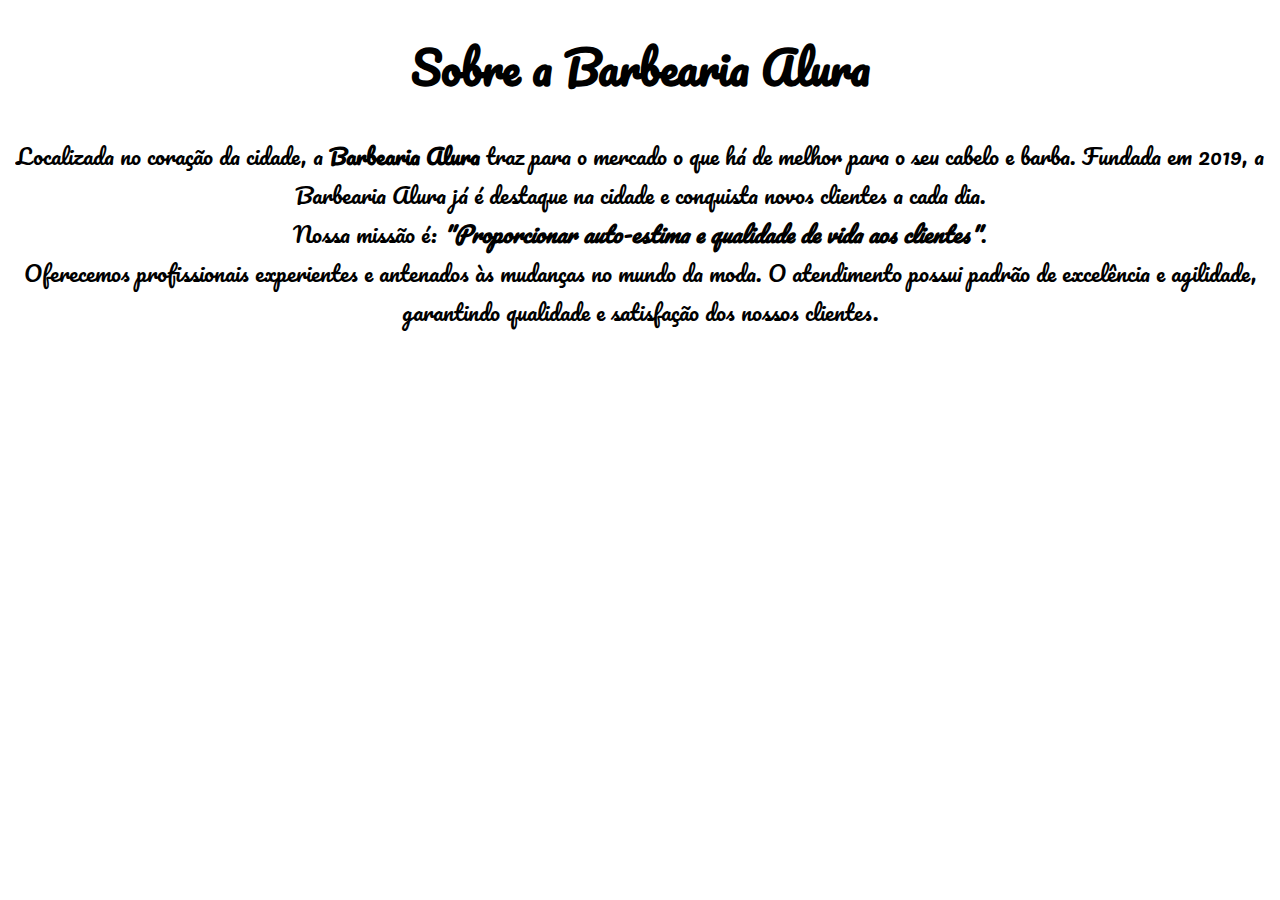
==== index.html @ dcc34181 "Add files via upload" ====
<!DOCTYPE html>
<html lang="en">
<head>
    <meta charset="UTF-8">
    <meta http-equiv="X-UA-Compatible" content="IE=edge">
    <meta name="viewport" content="width=device-width, initial-scale=1.0">
    <title>Barbearia Alura</title>
    <link rel="stylesheet" href="style.css">
    <link rel="preconnect" href="https://fonts.googleapis.com">
    <link rel="preconnect" href="https://fonts.gstatic.com" crossorigin>
    <link href="https://fonts.googleapis.com/css2?family=Pacifico&display=swap" rel="stylesheet">
</head>
<body>
    <h1>Sobre a Barbearia Alura</h1>
    <p>Localizada no coração da cidade, a <strong>Barbearia Alura</strong> traz para o mercado o que há de melhor para o seu cabelo e barba. Fundada em 2019, a Barbearia Alura já é destaque na cidade e conquista novos clientes a cada dia.<br>
        
        Nossa missão é: <em><strong>"Proporcionar auto-estima e qualidade de vida aos clientes"</strong></em>.<br>
        
        Oferecemos profissionais experientes e antenados às mudanças no mundo da moda. O atendimento possui padrão de excelência e agilidade, garantindo qualidade e satisfação dos nossos clientes.</p>
</body>
---- style.css ----
p {
    font-size: 22px;
}

h1 {
    font-size: 44px;
}

* {
    font-family: 'Pacifico', cursive;
    text-align: center;
}
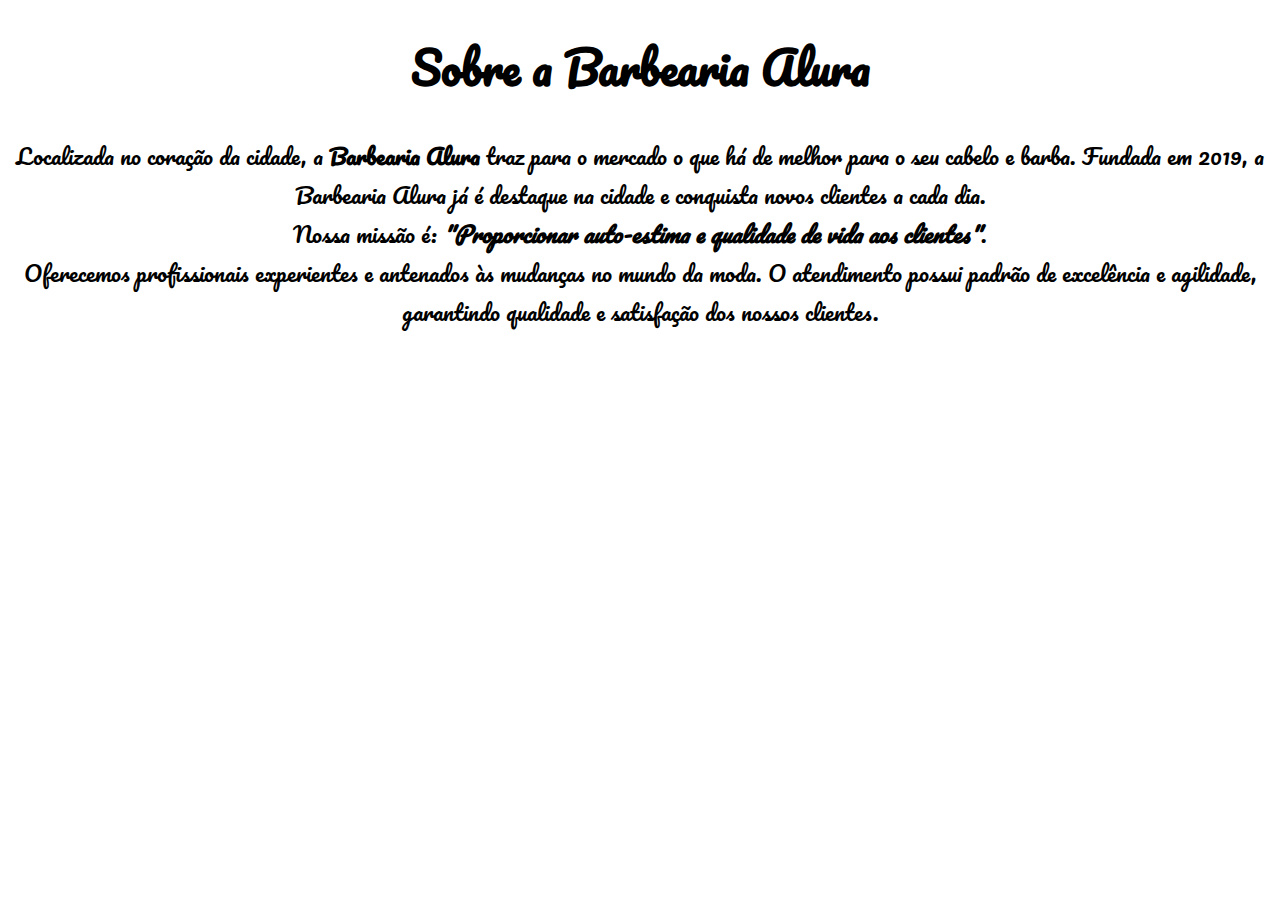
==== commit 4884e327: "Update index.html" ====
--- a/index.html
+++ b/index.html
@@ -11,10 +11,12 @@
     <link href="https://fonts.googleapis.com/css2?family=Pacifico&display=swap" rel="stylesheet">
 </head>
 <body>
-    <h1>Sobre a Barbearia Alura</h1>
+    <nav>
+       <h1>Sobre a Barbearia Alura</h1>
+    </nav>
     <p>Localizada no coração da cidade, a <strong>Barbearia Alura</strong> traz para o mercado o que há de melhor para o seu cabelo e barba. Fundada em 2019, a Barbearia Alura já é destaque na cidade e conquista novos clientes a cada dia.<br>
         
         Nossa missão é: <em><strong>"Proporcionar auto-estima e qualidade de vida aos clientes"</strong></em>.<br>
         
-        Oferecemos profissionais experientes e antenados às mudanças no mundo da moda. O atendimento possui padrão de excelência e agilidade, garantindo qualidade e satisfação dos nossos clientes.</p>
+    Oferecemos profissionais experientes e antenados às mudanças no mundo da moda. O atendimento possui padrão de excelência e agilidade, garantindo qualidade e satisfação dos nossos clientes.</p>
 </body>
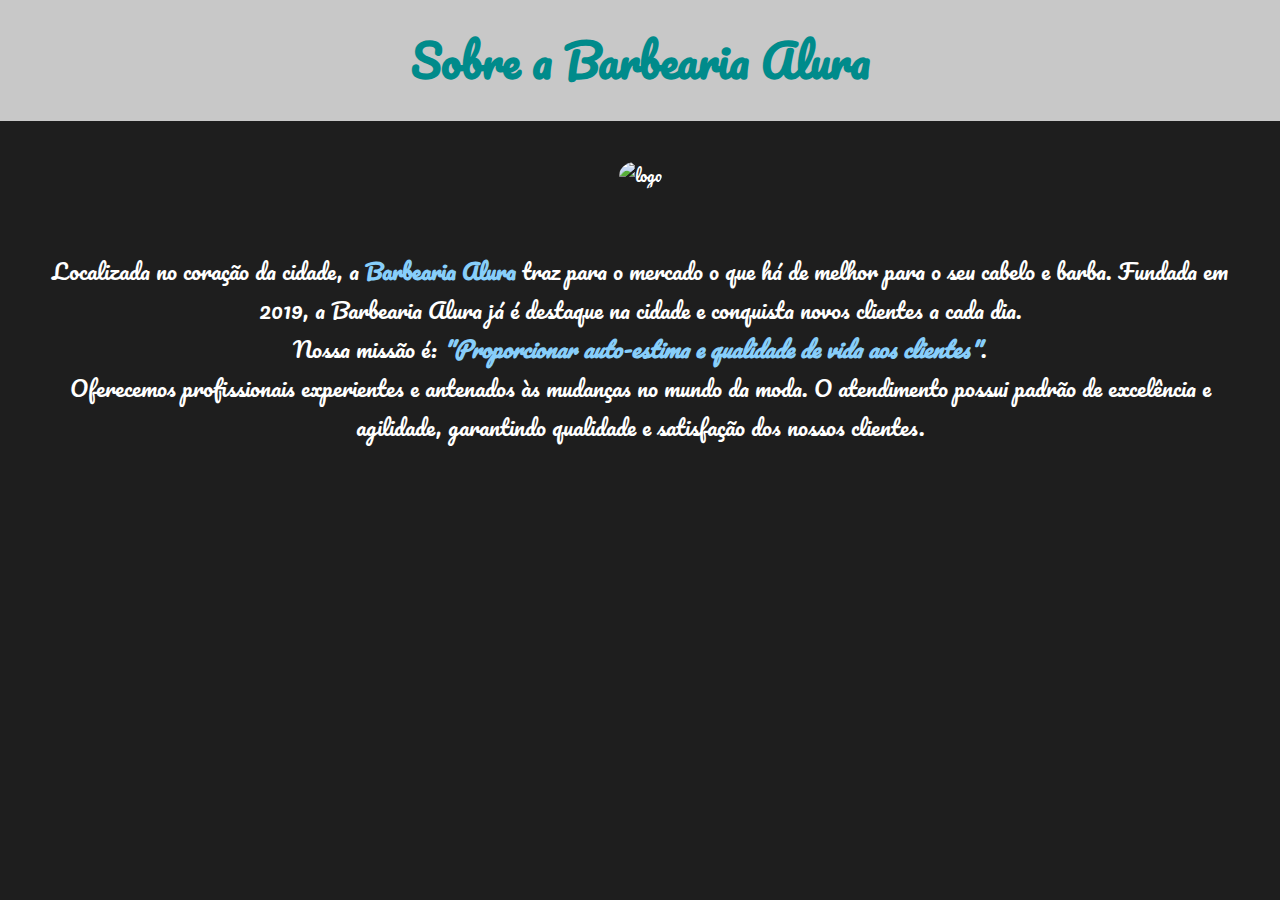
==== commit 3a01bc8c: "submit" ====
--- a/index.html
+++ b/index.html
@@ -14,9 +14,10 @@
     <nav>
        <h1>Sobre a Barbearia Alura</h1>
     </nav>
+    <img src="barbearia.png" alt="logo" height="300px" width="300px">
     <p>Localizada no coração da cidade, a <strong>Barbearia Alura</strong> traz para o mercado o que há de melhor para o seu cabelo e barba. Fundada em 2019, a Barbearia Alura já é destaque na cidade e conquista novos clientes a cada dia.<br>
         
         Nossa missão é: <em><strong>"Proporcionar auto-estima e qualidade de vida aos clientes"</strong></em>.<br>
         
     Oferecemos profissionais experientes e antenados às mudanças no mundo da moda. O atendimento possui padrão de excelência e agilidade, garantindo qualidade e satisfação dos nossos clientes.</p>
-</body>
+</body>--- a/style.css
+++ b/style.css
@@ -1,12 +1,37 @@
 p {
     font-size: 22px;
+    margin-top: 22px;
+    margin-left: 40px;
+    margin-right: 40px;
 }
 
 h1 {
     font-size: 44px;
+    color: darkcyan;
 }
 
 * {
     font-family: 'Pacifico', cursive;
     text-align: center;
+    color: white;
+    margin: 0;
+    padding: 0;
+}
+
+strong {
+    color: lightskyblue;
+}
+
+nav {
+    background-color: rgb(200, 200, 200);
+    padding: 22px;
+}
+
+body {
+    background-color: rgb(30, 30, 30);
+}
+
+img {
+    margin: 40px;
+    border-radius: 50%;
 }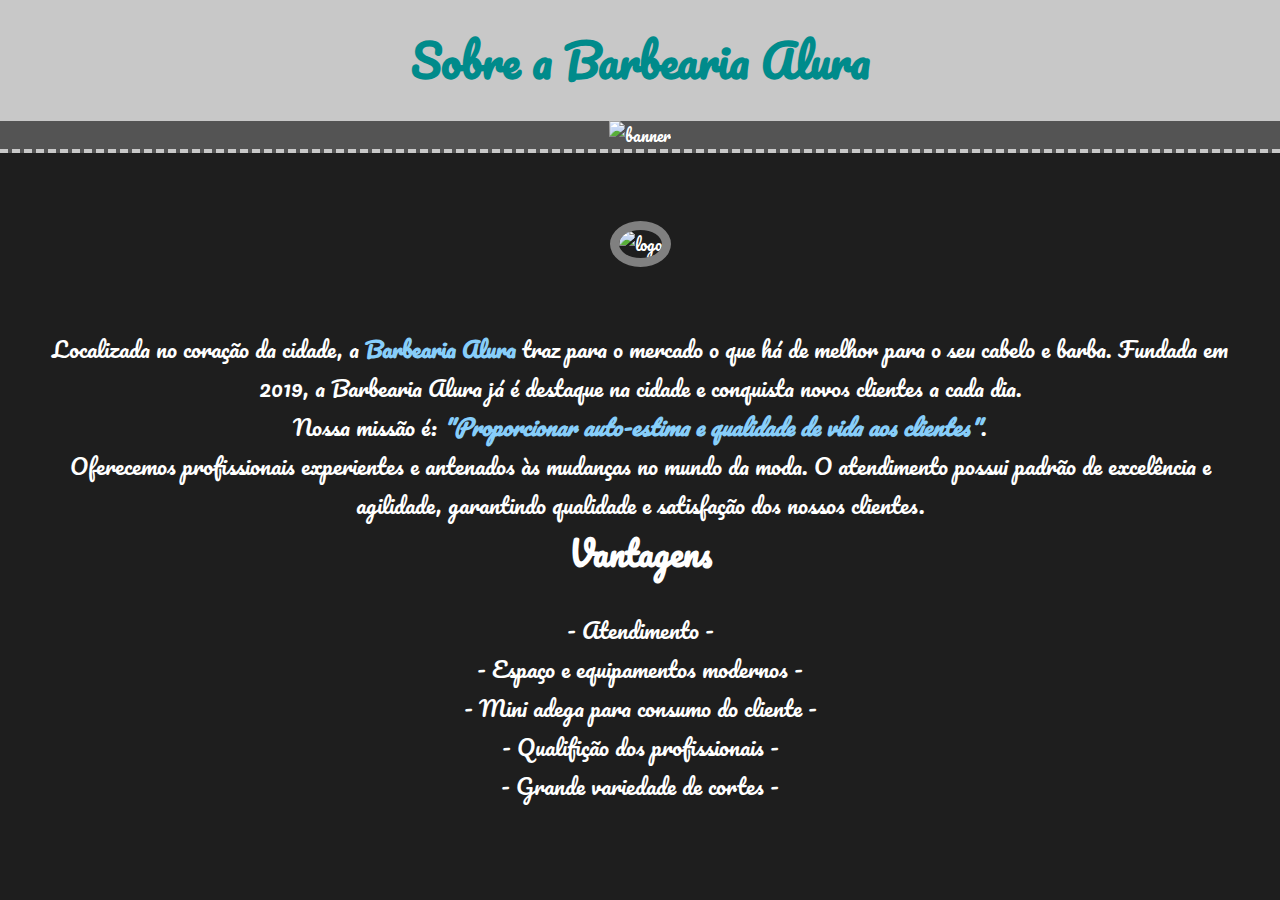
==== commit 4cff771f: "update 8/8" ====
--- a/index.html
+++ b/index.html
@@ -14,10 +14,21 @@
     <nav>
        <h1>Sobre a Barbearia Alura</h1>
     </nav>
-    <img src="barbearia.png" alt="logo" height="300px" width="300px">
+    <div id="bbox"><img class="banner" src="barbeariaalura.png" alt="banner" height="540px" width="960px"></div>
+    <br>
+    <img class="logo" src="barbearia.png" alt="logo" height="300px" width="300px">
     <p>Localizada no coração da cidade, a <strong>Barbearia Alura</strong> traz para o mercado o que há de melhor para o seu cabelo e barba. Fundada em 2019, a Barbearia Alura já é destaque na cidade e conquista novos clientes a cada dia.<br>
         
         Nossa missão é: <em><strong>"Proporcionar auto-estima e qualidade de vida aos clientes"</strong></em>.<br>
         
     Oferecemos profissionais experientes e antenados às mudanças no mundo da moda. O atendimento possui padrão de excelência e agilidade, garantindo qualidade e satisfação dos nossos clientes.</p>
+    <h2>Vantagens</h2>
+    <br>
+    <ul>
+        <li>- Atendimento -</li>
+        <li>- Espaço e equipamentos modernos -</li>
+        <li>- Mini adega para consumo do cliente -</li>
+        <li>- Qualifição dos profissionais -</li>
+        <li>- Grande variedade de cortes -</li>
+    </ul>
 </body>--- a/style.css
+++ b/style.css
@@ -8,6 +8,11 @@
 h1 {
     font-size: 44px;
     color: darkcyan;
+}
+
+h2 {
+    font-size: 33px;
+    font-weight: 700;
 }
 
 * {
@@ -31,7 +36,28 @@
     background-color: rgb(30, 30, 30);
 }
 
-img {
+.logo {
     margin: 40px;
     border-radius: 50%;
+    border: 9px solid grey;
+}
+
+.banner {
+    width: 50%;
+}
+
+#bbox {
+    width: 100%;
+    padding: 0;
+    background-color: #545454;
+    border-bottom: 4px rgb(200, 200, 200) dashed;
+}
+
+.banner,
+#bbox {
+    height: 28.125%;
+}
+
+ul {
+    font-size: 22px;
 }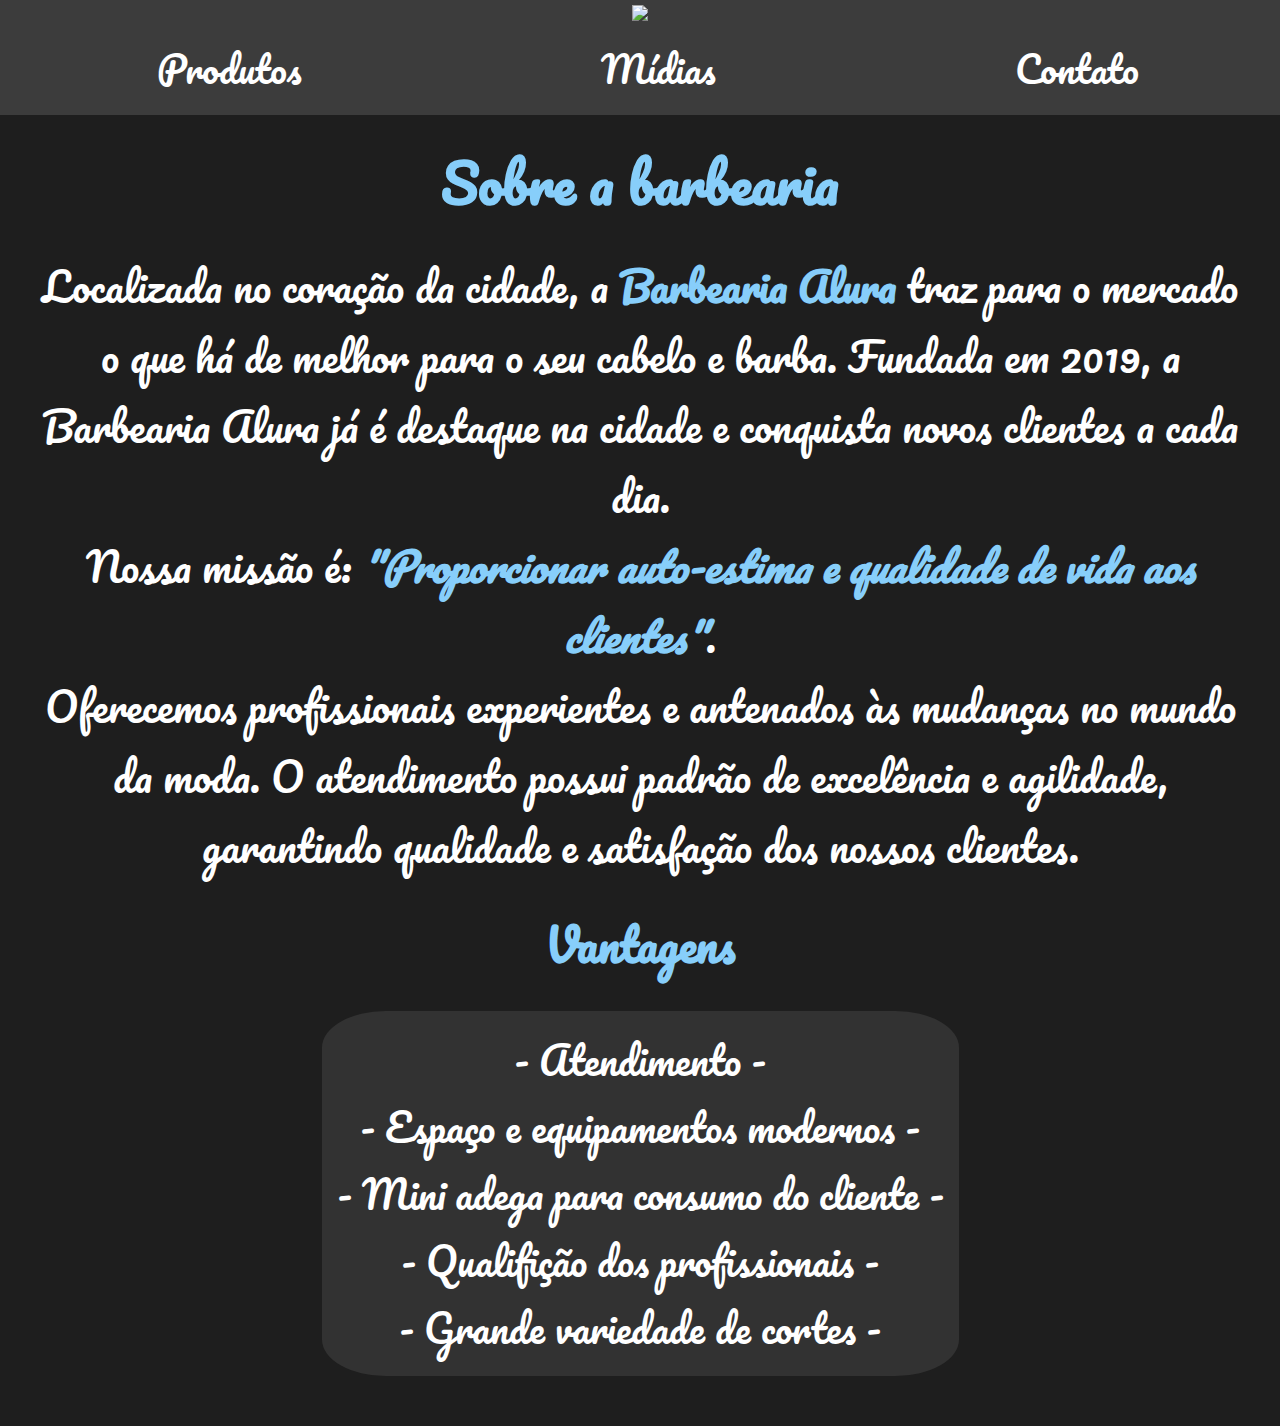
==== commit 52055ef0: "update part 2 intro 20/8" ====
--- a/index.html
+++ b/index.html
@@ -12,23 +12,33 @@
 </head>
 <body>
     <nav>
-       <h1>Sobre a Barbearia Alura</h1>
+       <img class="imgpr" src="banner.png">
+       <div id="mainbar">
+        <a href="https://www.google.com/">Produtos</a>
+        <a href="https://www.google.com/">Mídias</a>
+        <a href="https://www.google.com/">Contato</a>
+    </div>
     </nav>
-    <div id="bbox"><img class="banner" src="barbeariaalura.png" alt="banner" height="540px" width="960px"></div>
-    <br>
-    <img class="logo" src="barbearia.png" alt="logo" height="300px" width="300px">
-    <p>Localizada no coração da cidade, a <strong>Barbearia Alura</strong> traz para o mercado o que há de melhor para o seu cabelo e barba. Fundada em 2019, a Barbearia Alura já é destaque na cidade e conquista novos clientes a cada dia.<br>
+    <div>
+        <h1>Sobre a barbearia</h1>
+        <p>Localizada no coração da cidade, a <strong>Barbearia Alura</strong> traz para o mercado o que há de melhor para o seu cabelo e barba. Fundada em 2019, a Barbearia Alura já é destaque na cidade e conquista novos clientes a cada dia.<br>
+            
+            Nossa missão é: <em><strong>"Proporcionar auto-estima e qualidade de vida aos clientes"</strong></em>.<br>
+            
+        Oferecemos profissionais experientes e antenados às mudanças no mundo da moda. O atendimento possui padrão de excelência e agilidade, garantindo qualidade e satisfação dos nossos clientes.</p>
+    </div>
+    <div>
+        <h2>Vantagens</h2>
+        <br>
+        <div id="vantagens">
+            <ul>
+                <li>- Atendimento -</li>
+                <li>- Espaço e equipamentos modernos -</li>
+                <li>- Mini adega para consumo do cliente -</li>
+                <li>- Qualifição dos profissionais -</li>
+                <li>- Grande variedade de cortes -</li>
+            </ul>
+        </div>
         
-        Nossa missão é: <em><strong>"Proporcionar auto-estima e qualidade de vida aos clientes"</strong></em>.<br>
-        
-    Oferecemos profissionais experientes e antenados às mudanças no mundo da moda. O atendimento possui padrão de excelência e agilidade, garantindo qualidade e satisfação dos nossos clientes.</p>
-    <h2>Vantagens</h2>
-    <br>
-    <ul>
-        <li>- Atendimento -</li>
-        <li>- Espaço e equipamentos modernos -</li>
-        <li>- Mini adega para consumo do cliente -</li>
-        <li>- Qualifição dos profissionais -</li>
-        <li>- Grande variedade de cortes -</li>
-    </ul>
+    </div>
 </body>--- a/style.css
+++ b/style.css
@@ -1,18 +1,19 @@
 p {
-    font-size: 22px;
+    font-size: 40px;
     margin-top: 22px;
     margin-left: 40px;
     margin-right: 40px;
 }
 
 h1 {
-    font-size: 44px;
-    color: darkcyan;
+    font-size: 54px;
+    color: lightskyblue;
 }
 
 h2 {
-    font-size: 33px;
+    font-size: 44px;
     font-weight: 700;
+    color: lightskyblue;
 }
 
 * {
@@ -28,36 +29,60 @@
 }
 
 nav {
-    background-color: rgb(200, 200, 200);
-    padding: 22px;
+    padding: 0px;
+    margin-bottom: 20px;
+    background-color: rgb(60, 60, 60);
+}
+
+.imgpr {
+    width: 100%;
+    height: auto;
+    margin: 0;
 }
 
 body {
     background-color: rgb(30, 30, 30);
 }
 
-.logo {
-    margin: 40px;
-    border-radius: 50%;
-    border: 9px solid grey;
+ul {
+    font-size: 38px;
 }
 
-.banner {
-    width: 50%;
+a:hover {
+    color: aqua;
+    font-weight: 800;
 }
 
-#bbox {
-    width: 100%;
-    padding: 0;
-    background-color: #545454;
-    border-bottom: 4px rgb(200, 200, 200) dashed;
+a {
+    text-decoration: wavy;
 }
 
-.banner,
-#bbox {
-    height: 28.125%;
+#mainbar {
+    margin: 0;
+    width: 100%;
+    padding: 8px;
+    padding-bottom: 14px;
+    display: flex;
+    justify-content: space-around;
+    background-color: rgb(60, 60, 60);
+    font-size: 37px;
 }
 
-ul {
-    font-size: 22px;
+#vantagens {
+    padding: 15px;
+    border-radius: 10%;
+    background-color: rgb(50, 50, 50);
+    width: fit-content;
+    justify-content: center;
+    
+}
+
+div {
+    margin-bottom: 25px;
+    display: flex;
+    display: inline-block;
+}
+
+li {
+    list-style: none;
 }